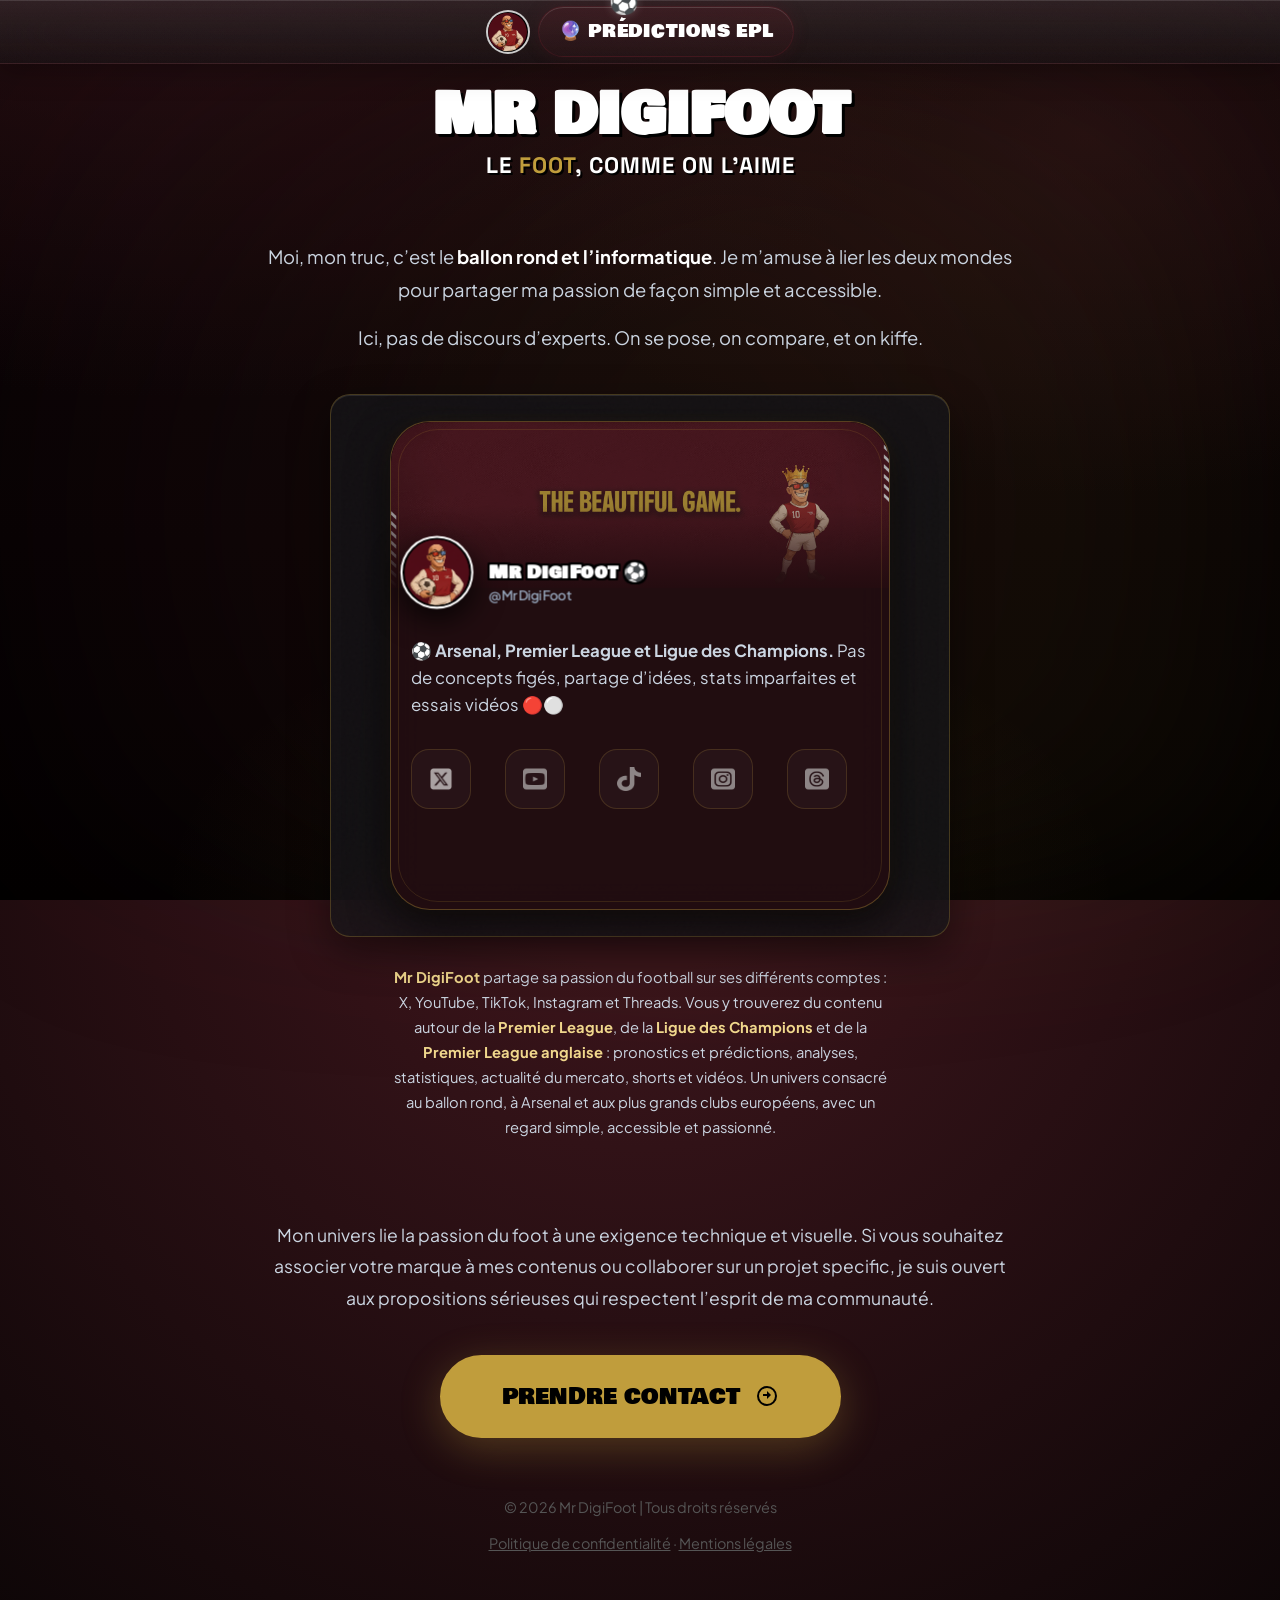
==== index.html @ 9191e052 "SEO : bloc réseau sous la carte (hors flex canvas)" ====
<!DOCTYPE html>
<html lang="fr">
<head>
    <meta charset="UTF-8">
    <meta name="viewport" content="width=device-width, initial-scale=1.0">
    <title>Mr DigiFoot | Le Foot comme on l'aime</title>
    
    <!-- SEO & METADATA -->
    <meta name="description" content="Mr DigiFoot - Arsenal, Premier League et Ligue des Champions. Pas de concepts figés, partage d’idées, stats imparfaites et essais vidéos.">
    <meta name="keywords" content="Mr DigiFoot, Arsenal, Premier League, Ligue des Champions, football, passion foot, créateur digital, analyses foot, vidéos foot">
    <meta name="author" content="Mr DigiFoot">
    
    <!-- OPEN GRAPH (Social Media Sharing) -->
    <meta property="og:title" content="Mr DigiFoot | Le Foot comme on l'aime">
    <meta property="og:description" content="Arsenal, Premier League et Ligue des Champions. Pas de concepts figés, partage d’idées, stats imparfaites et essais vidéos.">
    <meta property="og:image" content="logos/mrdigifoot.png">
    <meta property="og:url" content="https://mrdigifoot.com">
    <meta property="og:type" content="website">

    <link rel="icon" type="image/png" sizes="32x32" href="favicon-32x32.png">
    <link rel="icon" type="image/png" sizes="16x16" href="favicon-16x16.png">
    <link rel="apple-touch-icon" sizes="180x180" href="apple-touch-icon.png">
    <link rel="shortcut icon" href="favicon.ico">
    <link rel="manifest" href="site.webmanifest">
    
    <!-- Google Verification placeholder -->
    <meta name="google-site-verification" content="VOTRE_CODE_ICI" />
    
    <link href="https://fonts.googleapis.com/css2?family=Plus+Jakarta+Sans:wght@300;400;600;800&family=Space+Grotesk:wght@300;500;700&family=Bowlby+One+SC&family=Caveat:wght@700&display=swap" rel="stylesheet">
    <link rel="stylesheet" href="style.css">
</head>
<body>

    <div class="app-bg" aria-hidden="true"></div>

    <nav class="site-nav">
        <div class="site-nav-inner">
            <a class="site-nav-brand-link" href="./">
                <img src="logos/mrdigifoot.png" class="site-nav-logo" alt="Mr DigiFoot">
            </a>
            <div class="site-nav-links">
                <a href="predictions/" class="site-nav-link site-nav-link--cta is-current"><span class="btn-emoji">🔮</span> Prédictions EPL</a>
            </div>
        </div>
    </nav>

    <div id="cursor"></div>
    <div class="aurora-container">
        <div class="aurora"></div>
        <div class="aurora aurora-2"></div>
    </div>
    <div class="grain"></div>

    <section class="hero">
        <div class="hero-title-wrap">
            <div class="hero-titles">
                <h1>MR DIGIFOOT</h1>
                <div class="slogan">LE <span style="color:var(--primary)">FOOT</span>, COMME ON L'AIME</div>
            </div>
        </div>
        <div class="hero-bio">
            <p>Moi, mon truc, c’est le <b>ballon rond et l’informatique</b>. Je m’amuse à lier les deux mondes pour partager ma passion de façon simple et accessible.</p>
            <p style="margin-top:15px">Ici, pas de discours d’experts. On se pose, on compare, et on kiffe.</p>
        </div>
    </section>

    <main class="canvas single-layout page-panel">

        <!-- DIGIFOOT TILE -->
        <div class="tile-wrap">
            <div class="tile-header-overlay">
                <img src="logos/mrdigifoot.png" class="tile-avatar" alt="Avatar Foot">
                <div class="tile-titles-box">
                    <h2 class="tile-title">Mr DigiFoot ⚽</h2>
                    <div class="tile-handle">@MrDigiFoot</div>
                </div>
            </div>
            <article class="tile foot-card" data-tilt>
                <div class="tile-banner">
                    <img src="banniere/banniere digifoot.png" alt="Banner Foot">
                </div>
                <div class="tile-info">
                    <p class="tile-bio">
                        ⚽ <strong>Arsenal, Premier League et Ligue des Champions.</strong> Pas de concepts figés, partage d’idées, stats imparfaites et essais vidéos 🔴⚪
                    </p>
                    <div class="tile-links">
                        <a href="https://x.com/MrDigiFoot" target="_blank" class="icon-link" data-label="X"><img src="img/x.png" alt="X"></a>
                        <a href="https://www.youtube.com/@MrDigiFoot" target="_blank" class="icon-link" data-label="YouTube"><img src="img/youtube.png" alt="YouTube"></a>
                        <a href="https://www.tiktok.com/@MrDigiFoot" target="_blank" class="icon-link" data-label="TikTok"><img src="img/tiktok.png" alt="TikTok"></a>
                        <a href="https://www.instagram.com/mrdigifoot/" target="_blank" class="icon-link" data-label="Instagram"><img src="img/insta.png" alt="Instagram"></a>
                        <a href="https://www.threads.net/@mrdigifoot" target="_blank" class="icon-link" data-label="Threads"><img src="img/threads.png" alt="Threads"></a>
                    </div>
                </div>
            </article>
        </div>

    </main>

    <!-- SEO : réseaux & contenus -->
    <section class="seo-network" aria-label="Réseaux et contenus">
        <p>
            <strong>Mr DigiFoot</strong> partage sa passion du football sur ses différents comptes : X, YouTube,
            TikTok, Instagram et Threads. Vous y trouverez du contenu autour de la <strong>Premier League</strong>,
            de la <strong>Ligue des Champions</strong> et de la <strong>Premier League anglaise</strong> :
            pronostics et prédictions, analyses, statistiques, actualité du mercato, shorts et vidéos.
            Un univers consacré au ballon rond, à Arsenal et aux plus grands clubs européens, avec un regard
            simple, accessible et passionné.
        </p>
    </section>

    <footer class="foot-hub">
        <div class="hero-bio" style="margin: 0 auto 40px; font-size: 1.1rem; text-align: center;">
            <p>Mon univers lie la passion du foot à une exigence technique et visuelle. Si vous souhaitez associer votre marque à mes contenus ou collaborer sur un projet specific, je suis ouvert aux propositions sérieuses qui respectent l’esprit de ma communauté.</p>
        </div>
        <button class="big-button" id="copy-btn" onclick="copyMail()">
            <span id="btn-text">PRENDRE CONTACT</span>
            <svg id="btn-icon" style="width:24px;height:24px" viewBox="0 0 24 24"><path fill="currentColor" d="M12,2A10,10 0 0,0 2,12A10,10 0 0,0 12,22A10,10 0 0,0 22,12A10,10 0 0,0 12,2M12,4A8,8 0 0,1 20,12A8,8 0 0,1 12,20A8,8 0 0,1 4,12A8,8 0 0,1 12,4M12,10V7L16,11L12,15V12H8V10H12Z" /></svg>
        </button>
        <div class="legal">
            &copy; 2026 Mr DigiFoot | Tous droits réservés<br><br>
            <a href="privacy.html" style="color: inherit; text-decoration: underline;">Politique de confidentialité</a> ·
            <a href="mentions-legales.html" style="color: inherit; text-decoration: underline;">Mentions légales</a>
        </div>
    </footer>

    <script>
        const cursor = document.getElementById('cursor');
        document.addEventListener('mousemove', (e) => {
            cursor.style.left = e.clientX + 'px';
            cursor.style.top = e.clientY + 'px';
        });

        const tiles = document.querySelectorAll('.tile');
        tiles.forEach(tile => {
            tile.addEventListener('mousemove', (e) => {
                const rect = tile.getBoundingClientRect();
                const x = e.clientX - rect.left;
                const y = e.clientY - rect.top;
                const centerX = rect.width / 2;
                const centerY = rect.height / 2;
                const rotateX = (centerY - y) / 15; 
                const rotateY = (x - centerX) / 15;
                tile.style.transform = `perspective(1000px) rotateX(${rotateX}deg) rotateY(${rotateY}deg) scale3d(1.02, 1.02, 1.02)`;
                tile.style.setProperty('--x', `${(x / rect.width) * 100}%`);
                tile.style.setProperty('--y', `${(y / rect.height) * 100}%`);
            });
            tile.addEventListener('mouseleave', () => {
                tile.style.transition = "transform 0.5s ease";
                tile.style.transform = `perspective(1000px) rotateX(0deg) rotateY(0deg) scale3d(1, 1, 1)`;
                setTimeout(() => { tile.style.transition = "transform 0.1s ease-out"; }, 500);
            });
        });

        let isCopying = false;
        function copyMail() {
            if (isCopying) return;
            isCopying = true;

            const u = "prod";
            const d = "mrdigifoot.com";
            const email = u + "@" + d;
            
            navigator.clipboard.writeText(email);
            const btnText = document.getElementById('btn-text');
            const original = btnText.textContent;
            
            btnText.textContent = "MAIL COPIÉ !";
            document.getElementById('copy-btn').style.background = "#fff";
            
            setTimeout(() => {
                btnText.textContent = original;
                document.getElementById('copy-btn').style.background = "";
                isCopying = false;
            }, 2000);
        }
    </script>
</body>
</html>
---- style.css ----
:root {
    --primary: #c09d3c; /* Gold/Bronze */
    --primary-light: #f0d78c; /* Light gold */
    --bg-dark: #0d0607; /* Very dark burgundy/black */
    --bg-light: #3a151b; /* Deep burgundy/wine red */
    --card-bg: #240c10; /* Dark burgundy card background */
    --accent-foot: #c09d3c; /* Gold/Bronze */
    --card-border: rgba(192, 157, 60, 0.2); /* Semi-transparent gold border */
    --text-muted: #cbd5e1;
}

* {
    margin: 0;
    padding: 0;
    box-sizing: border-box;
    cursor: default;
}

body {
    font-family: 'Plus Jakarta Sans', sans-serif;
    background-color: var(--bg-dark);
    background: radial-gradient(circle at center, var(--bg-light) 15%, var(--bg-dark) 100%);
    color: #fff;
    overflow-x: hidden;
    min-height: 100vh;
    display: flex;
    flex-direction: column;
    align-items: center;
}

/* Fond enrichi — identique à la webapp (dégradés marron bordeaux & noir profond) */
.app-bg {
    position: fixed;
    inset: 0;
    z-index: -2;
    pointer-events: none;
    background:
        radial-gradient(1200px 700px at 15% -10%, rgba(58, 21, 27, 0.65), transparent 70%),
        radial-gradient(1000px 600px at 85% 15%, rgba(58, 21, 27, 0.45), transparent 60%),
        radial-gradient(800px 500px at 50% 100%, rgba(192, 157, 60, 0.08), transparent 60%),
        linear-gradient(180deg, #0d0607 0%, #060203 60%, #020101 100%);
}

/* --- ARTISTIC BACKGROUND --- */
.aurora-container {
    position: fixed;
    top: 0;
    left: 0;
    width: 100%;
    height: 100%;
    z-index: -1;
    overflow: hidden;
    filter: blur(100px);
    opacity: 0.4;
    pointer-events: none;
    will-change: transform;
}

.aurora {
    position: absolute;
    width: 80vw;
    height: 80vw;
    border-radius: 50%;
    background: var(--bg-light);
    filter: blur(120px);
    opacity: 0.4;
    pointer-events: none;
}

.aurora-2 {
    background: var(--primary);
    right: -10vw;
    bottom: -10vw;
    opacity: 0.15;
}

.grain {
    position: fixed;
    inset: 0;
    z-index: -1;
    background: url('https://grainy-gradients.vercel.app/noise.svg');
    opacity: 0.1;
    pointer-events: none;
}

#cursor {
    position: fixed;
    width: 32px;
    height: 32px;
    background: transparent;
    pointer-events: none;
    z-index: 9999;
    display: flex;
    align-items: center;
    justify-content: center;
    font-size: 24px;
    transform: translate(-50%, -50%);
    transition: transform 0.1s ease-out;
    user-select: none;
}

/* Animation par défaut : rotation chaotique légère */
#cursor::after {
    content: '⚽';
    display: inline-block;
    filter: drop-shadow(0 0 5px rgba(255,255,255,0.2));
    animation: chaoticBall 0.8s infinite linear;
    transition: all 0.3s cubic-bezier(0.175, 0.885, 0.32, 1.275);
}

/* Le "REBOND" quand on rentre sur une carte */
body:has(.tile:hover) #cursor::after {
    animation: ballInCard 0.6s cubic-bezier(0.175, 0.885, 0.32, 1.275);
    filter: drop-shadow(0 0 10px rgba(255, 255, 255, 0.5));
}

/* Le mode "TURBO" sur les liens/boutons */
body:has(a:hover) #cursor::after {
    animation: chaoticBall 0.2s infinite linear !important;
    filter: drop-shadow(0 0 15px var(--primary)) !important;
    transform: scale(1.6) !important;
}

@keyframes ballInCard {
    0% { transform: scale(1) translateY(0); }
    30% { transform: scale(1.5, 0.6) translateY(0); } /* S'écrase */
    50% { transform: scale(0.7, 1.3) translateY(-30px); } /* Rebondit haut */
    70% { transform: scale(1.2, 0.8) translateY(0); } /* Atterrit */
    100% { transform: scale(1) translateY(0); }
}

@keyframes chaoticBall {
    0% { transform: translate(0,0) rotate(0deg); }
    25% { transform: translate(2px, -2px) rotate(90deg); }
    50% { transform: translate(-2px, 2px) rotate(180deg); }
    75% { transform: translate(2px, 2px) rotate(270deg); }
    100% { transform: translate(0,0) rotate(360deg); }
}

@media (pointer: coarse) { #cursor { display: none; } }

/* --- TOPBAR (style webapp — sticky full-width) --- */
.site-nav {
    --wine-rgb: 88, 28, 36;
    position: fixed;
    top: 0;
    left: 0;
    right: 0;
    z-index: 1000;
    background:
        url("data:image/svg+xml,%3Csvg viewBox='0 0 200 200' xmlns='http://www.w3.org/2000/svg'%3E%3Cfilter id='noiseFilter'%3E%3CfeTurbulence type='fractalNoise' baseFrequency='0.85' numOctaves='3' stitchTiles='stitch'/%3E%3C/filter%3E%3Crect width='100%25' height='100%25' filter='url(%23noiseFilter)' opacity='0.015'/%3E%3C/svg%3E"),
        linear-gradient(180deg, rgba(255, 255, 255, 0.08), rgba(255, 255, 255, 0.01)),
        linear-gradient(180deg, rgba(var(--wine-rgb), 0.14), rgba(var(--wine-rgb), 0.06)),
        rgba(10, 10, 12, 0.6);
    backdrop-filter: blur(35px);
    -webkit-backdrop-filter: blur(35px);
    border-bottom: 1px solid rgba(var(--wine-rgb), 0.25);
    box-shadow: 0 4px 30px rgba(0, 0, 0, 0.35), inset 0 1px 0 rgba(255, 255, 255, 0.12);
    min-height: 64px;
    padding: 0 20px;
    display: flex;
    align-items: center;
}
.site-nav-inner {
    width: 100%;
    max-width: 1200px;
    margin: 0 auto;
    display: flex;
    align-items: center;
    justify-content: center;
}
.site-nav-brand-link {
    display: flex;
    align-items: center;
    text-decoration: none;
    flex-shrink: 0;
    user-select: none;
    margin-right: 8px;
    transition: transform 0.2s cubic-bezier(0.34, 1.56, 0.64, 1);
}
.site-nav-brand-link:active {
    animation: emojiPop 0.45s cubic-bezier(0.175, 0.885, 0.32, 1.275) forwards;
}
.site-nav-logo {
    width: 44px;
    height: 44px;
    border-radius: 50%;
    border: 2px solid rgba(255, 255, 255, 0.8);
    object-fit: cover;
    background: #000;
}
.site-nav-title {
    font-family: 'Bowlby One SC', Impact, sans-serif;
    font-size: 1.05rem;
    letter-spacing: 0.02em;
    line-height: 1;
    color: #fff;
}
.site-nav-links {
    display: flex;
    align-items: center;
    gap: 8px;
    flex-wrap: nowrap;
}
.site-nav-link {
    font-family: 'Bowlby One SC', Impact, sans-serif;
    font-size: 1.15rem;
    letter-spacing: 0.04em;
    text-transform: uppercase;
    color: var(--text-muted);
    text-decoration: none;
    padding: 10px 20px;
    border-radius: 999px;
    border: 1px solid transparent;
    transition: all 0.2s cubic-bezier(0.1, 0.9, 0.2, 1);
    white-space: nowrap;
    cursor: pointer;
}
.site-nav-link:hover {
    color: var(--text);
    background: rgba(255, 255, 255, 0.05);
    border-color: rgba(255, 255, 255, 0.08);
}
.site-nav-link.is-current {
    color: var(--text);
    background: linear-gradient(180deg, rgba(var(--wine-rgb), 0.22) 0%, rgba(var(--wine-rgb), 0.06) 100%);
    border: 1px solid rgba(var(--wine-rgb), 0.45);
    box-shadow: inset 0 1px 0 rgba(255, 255, 255, 0.15), 0 0 15px rgba(var(--wine-rgb), 0.2);
}
.site-nav-link--cta {
    color: #fff;
    background: linear-gradient(180deg, rgba(var(--wine-rgb), 0.22), rgba(var(--wine-rgb), 0.06));
    border: 1px solid rgba(var(--wine-rgb), 0.45);
}
.site-nav-link--cta:hover {
    color: #fff;
    background: linear-gradient(180deg, rgba(var(--wine-rgb), 0.30), rgba(var(--wine-rgb), 0.10));
    box-shadow: 0 0 16px rgba(var(--wine-rgb), 0.35);
}
.site-nav-link--cta.is-current {
    color: #fff;
    background: linear-gradient(180deg, rgba(var(--wine-rgb), 0.35), rgba(var(--wine-rgb), 0.12));
    box-shadow: inset 0 1px 0 rgba(255, 255, 255, 0.15), 0 0 15px rgba(var(--wine-rgb), 0.25);
}
.site-nav-link .btn-emoji {
    display: inline-block;
    vertical-align: middle;
    transform-origin: center center;
    transition: transform 0.2s cubic-bezier(0.34, 1.56, 0.64, 1);
}
.site-nav-link:hover .btn-emoji {
    transform: scale(1.15);
}
.site-nav-link:active .btn-emoji {
    animation: emojiPop 0.45s cubic-bezier(0.175, 0.885, 0.32, 1.275) forwards;
}
@keyframes emojiPop {
    0%   { transform: scale(1) rotate(0deg); }
    25%  { transform: scale(1.45) rotate(-12deg); }
    50%  { transform: scale(0.88) rotate(8deg); }
    75%  { transform: scale(1.18) rotate(-4deg); }
    100% { transform: scale(1) rotate(0deg); }
}

@media (max-width: 640px) {
    .site-nav { padding: 0 12px; min-height: 52px; }
    .site-nav-inner { gap: 10px; }
    .site-nav-title { display: none; }
    .site-nav-brand-link { gap: 8px; }
    .site-nav-logo { width: 34px; height: 34px; }
    .site-nav-link { padding: 8px 12px; font-size: 0.85rem; }
}

/* --- HERO SECTION --- */
.hero {
    width: 100%;
    max-width: 1000px;
    padding: 84px 20px 40px;
    display: flex;
    flex-direction: column;
    align-items: center;
    text-align: center;
}

.hero-title-wrap {
    display: flex;
    align-items: center;
    justify-content: center;
    gap: 30px;
    margin-bottom: 40px;
    width: 100%;
}

.logo-glow-wrap {
    position: relative;
    flex-shrink: 0;
}

.logo-glow-wrap::before {
    content: '';
    position: absolute;
    inset: -15px;
    background: var(--primary);
    filter: blur(30px);
    opacity: 0.3;
    border-radius: 50%;
}

.top-logo {
    width: 85px;
    height: 85px;
    position: relative;
    z-index: 1;
    border-radius: 50%;
    border: 2px solid #fff;
    object-fit: contain;
    background: #000;
    box-shadow: 0 10px 40px rgba(0,0,0,0.5);
}

.hero-titles {
    display: flex;
    flex-direction: column;
    align-items: center;
    text-align: center;
}

h1 {
    font-family: 'Bowlby One SC', cursive;
    font-size: clamp(2rem, 6vw, 3.5rem);
    color: #fff;
    line-height: 1.1;
    text-shadow: 3px 3px 0 #000;
    text-transform: uppercase;
    margin: 0;
}

.slogan {
    font-family: 'Space Grotesk', sans-serif;
    font-size: clamp(1rem, 3vw, 1.4rem);
    color: #fff;
    font-weight: 700;
    text-transform: uppercase;
    letter-spacing: 1px;
    margin-top: 5px;
    text-shadow: 2px 2px 0 #000;
}

.hero-bio {
    max-width: 750px;
    font-size: clamp(1rem, 2.5vw, 1.15rem);
    color: var(--text-muted);
    line-height: 1.8;
    margin-top: 20px;
}
.hero-bio b { color: #fff; }

/* --- PROJECTS CANVAS --- */
.canvas {
    width: 100%;
    max-width: 1100px;
    margin: 0 auto;
    padding: 60px 20px;
    display: grid;
    grid-template-columns: repeat(auto-fit, minmax(280px, 1fr));
    gap: 60px;
}

.canvas.single-layout {
    display: flex;
    justify-content: center;
    align-items: center;
}

/* Cadre page-panel (comme la webapp) : fond + liseret doré autour du contenu */
.canvas.page-panel {
    padding: 26px;
    background:
        url("data:image/svg+xml,%3Csvg viewBox='0 0 200 200' xmlns='http://www.w3.org/2000/svg'%3E%3Cfilter id='noiseFilter'%3E%3CfeTurbulence type='fractalNoise' baseFrequency='0.85' numOctaves='3' stitchTiles='stitch'/%3E%3C/filter%3E%3Crect width='100%25' height='100%25' filter='url(%23noiseFilter)' opacity='0.015'/%3E%3C/svg%3E"),
        rgba(20, 20, 24, 0.72);
    backdrop-filter: blur(35px);
    -webkit-backdrop-filter: blur(35px);
    border: 1px solid rgba(192, 157, 60, 0.28);
    border-radius: 20px;
    box-shadow:
        0 15px 40px rgba(0, 0, 0, 0.45),
        inset 0 1px 0 rgba(255, 255, 255, 0.1);
    max-width: 620px;
}

.tile-wrap {
    perspective: 1500px;
    width: 100%;
    max-width: 500px;
    margin: 0 auto;
    position: relative;
}

.tile {
    background: rgba(36, 12, 16, 0.85); /* Bordeaux sombre */
    border: 1px solid rgba(192, 157, 60, 0.35);
    border-radius: 40px;
    position: relative;
    transform-style: preserve-3d;
    transition: transform 0.1s ease-out, box-shadow 0.3s ease, border-color 0.25s ease;
    backdrop-filter: blur(15px);
    width: 100%;
    overflow: visible; /* Indispensable pour laisser déborder l'annotation */
    box-shadow:
        0 14px 40px rgba(0, 0, 0, 0.65),
        0 0 20px rgba(192, 157, 60, 0.08),
        inset 0 1px 0 rgba(240, 215, 140, 0.2);
}

.tile::before {
    content: '';
    position: absolute;
    inset: 0;
    background: radial-gradient(circle at var(--x) var(--y), rgba(255,255,255,0.12) 0%, transparent 40%);
    pointer-events: none;
    z-index: 5;
    border-radius: 40px;
}

/* Liseret interne doré */
.tile::after {
    content: '';
    position: absolute;
    inset: 7px;
    border: 1px solid rgba(192, 157, 60, 0.16);
    border-radius: inherit;
    pointer-events: none;
    z-index: 3;
}

.tile:hover {
    border-color: rgba(240, 215, 140, 0.85);
    box-shadow:
        0 22px 50px rgba(0, 0, 0, 0.75),
        0 0 40px rgba(192, 157, 60, 0.35),
        inset 0 1px 0 rgba(240, 215, 140, 0.45);
}

.tile-banner {
    width: 100%;
    aspect-ratio: 3 / 1;
    overflow: hidden;
    position: relative;
    background: #000;
    border-radius: 40px 40px 0 0; /* On arrondit le haut de la bannière ici */
}

.tile-banner img {
    width: 100%;
    height: 100%;
    object-fit: contain;
    transition: all 0.6s cubic-bezier(0.2, 0.8, 0.2, 1);
    filter: brightness(0.8);
}

.tile-banner::after {
    content: '';
    position: absolute;
    inset: 0;
    background: linear-gradient(to top, rgba(36,12,16,1), transparent 50%);
    pointer-events: none;
}

.tile:hover .tile-banner img { 
    transform: scale(1.05); 
    filter: brightness(1.05) contrast(1.05);
}

.tile-header-overlay {
    position: absolute;
    top: 120px;
    left: 20px;
    z-index: 10;
    display: flex;
    align-items: flex-end;
    gap: 15px;
    width: calc(100% - 40px);
    transform: translateZ(60px);
}

.tile-avatar {
    width: 70px;
    height: 70px;
    border-radius: 50%;
    border: 2px solid #fff;
    background: #000;
    box-shadow: 0 10px 30px rgba(0,0,0,0.8);
    flex-shrink: 0;
}

.tile-titles-box {
    margin-bottom: 5px;
}

.tile-title {
    font-family: 'Bowlby One SC', cursive;
    font-size: clamp(0.95rem, 2.4vw, 1.1rem);
    color: #fff;
    text-shadow: 
        2px 0 0 #000, 
       -2px 0 0 #000, 
        0 2px 0 #000, 
        0 -2px 0 #000,
        2px 2px #000,
       -2px -2px #000,
        2px -2px #000,
       -2px 2px #000;
    margin: 0;
    display: flex;
    align-items: center;
    gap: 8px;
}

.foot-card .tile-title { color: var(--primary); }

.tile-handle {
    font-size: 0.8rem;
    color: #94a3b8;
    font-weight: 600;
}

.tile-info {
    padding: 50px 20px 100px; /* Encore plus de place pour être sûr */
}

.tile-bio {
    font-size: 1.05rem;
    color: var(--text-muted);
    margin-bottom: 30px;
    min-height: 80px;
    line-height: 1.6;
}

.tile-links {
    display: grid;
    grid-template-columns: repeat(auto-fit, minmax(50px, 1fr));
    gap: 12px;
}

.icon-link {
    aspect-ratio: 1;
    background: rgba(255,255,255,0.03);
    border: 1px solid var(--card-border);
    border-radius: 18px;
    display: flex;
    align-items: center;
    justify-content: center;
    transition: all 0.3s;
    max-width: 60px;
}

.icon-link img { width: 24px; height: 24px; filter: grayscale(1) brightness(2); opacity: 0.6; transition: 0.3s; }

.icon-link:hover { transform: translateY(-5px); box-shadow: 0 10px 20px rgba(0,0,0,0.4); }
.foot-card .icon-link:hover { background: var(--bg-light); border-color: var(--primary); }
.icon-link:hover img { filter: grayscale(0) brightness(5); opacity: 1; }

.icon-link { position: relative; }
.icon-link::before {
    content: attr(data-label);
    position: absolute;
    bottom: 120%;
    left: 50%;
    transform: translateX(-50%) translateY(10px);
    background: rgba(0,0,0,0.9);
    color: #fff;
    padding: 5px 12px;
    border-radius: 8px;
    font-size: 0.75rem;
    font-weight: 700;
    white-space: nowrap;
    opacity: 0;
    pointer-events: none;
    transition: all 0.3s cubic-bezier(0.4, 0, 0.2, 1);
    border: 1px solid rgba(255,255,255,0.1);
    backdrop-filter: blur(5px);
}

.icon-link:hover::before {
    opacity: 1;
    transform: translateX(-50%) translateY(0);
}



.foot-hub {
    width: 100%;
    max-width: 800px;
    padding: 80px 20px;
    text-align: center;
    display: flex;
    flex-direction: column;
    align-items: center;
    margin: 0 auto;
}

.big-button {
    padding: 22px 60px;
    background: var(--primary);
    color: #000;
    font-family: 'Bowlby One SC', cursive;
    font-size: 1.4rem;
    text-decoration: none;
    border-radius: 100px;
    display: inline-flex;
    align-items: center;
    justify-content: center;
    gap: 15px;
    transition: all 0.3s ease;
    box-shadow: 0 10px 40px rgba(192, 157, 60, 0.3);
    border: 2px solid var(--primary);
    cursor: pointer;
}

.big-button:hover {
    background: #fff;
    border-color: #fff;
    transform: translateY(-5px) scale(1.03);
    box-shadow: 0 20px 60px rgba(192, 157, 60, 0.5);
}

.big-button svg { transition: 0.3s; }
.big-button:hover svg { transform: translateX(5px); }

.legal { 
    margin-top: 60px; 
    font-size: 0.9rem; 
    color: #555; 
}
.legal a:hover { color: #fff; }

/* --- RESPONSIVE --- */
@media (max-width: 1000px) {
    .canvas { gap: 40px; }
}

@media (max-width: 480px) {
    .hero { padding-top: 60px; }
    .hero-title-wrap { flex-direction: column; text-align: center; gap: 20px; }
    .hero-titles { align-items: center; text-align: center; }
    .canvas { grid-template-columns: 1fr; padding-top: 20px; gap: 30px; }
    .canvas.page-panel { padding: 14px; max-width: 100%; }

    .tile-wrap { max-width: 100%; }
    .tile { border-radius: 24px; }
    .tile::before, .tile::after { border-radius: 24px; }
    .tile-banner { border-radius: 24px 24px 0 0; }

    .tile-avatar {
        width: 56px;
        height: 56px;
        border-radius: 50%;
    }
    .tile-header-overlay {
        top: 90px;
        left: 14px;
        gap: 10px;
        width: calc(100% - 28px);
    }
    .tile-title {
        font-size: 0.85rem;
    }
    .tile-info {
        padding: 60px 16px 30px;
    }
    .tile-bio {
        font-size: 0.98rem;
        margin-bottom: 20px;
        min-height: 0;
    }
    .tile-links {
        gap: 10px;
        grid-template-columns: repeat(5, 1fr);
    }
    .icon-link {
        max-width: none;
        aspect-ratio: 1;
    }
    .icon-link img { width: 20px; height: 20px; }
    .icon-link::before { display: none; }
}

@media (max-width: 768px) {
    .hero { padding-top: 60px; }
    .hero-title-wrap { flex-direction: column; text-align: center; gap: 20px; }
    .hero-titles { align-items: center; text-align: center; }
    .canvas { grid-template-columns: 1fr; padding-top: 20px; }
}

/* --- SEO : bloc r�seaux & contenus --- */
.seo-network {
    width: 100%;
    max-width: 500px;
    margin: 28px auto 0;
    text-align: center;
    color: var(--text-muted);
    font-size: 0.92rem;
    line-height: 1.7;
}
.seo-network strong {
    color: var(--primary-light);
}
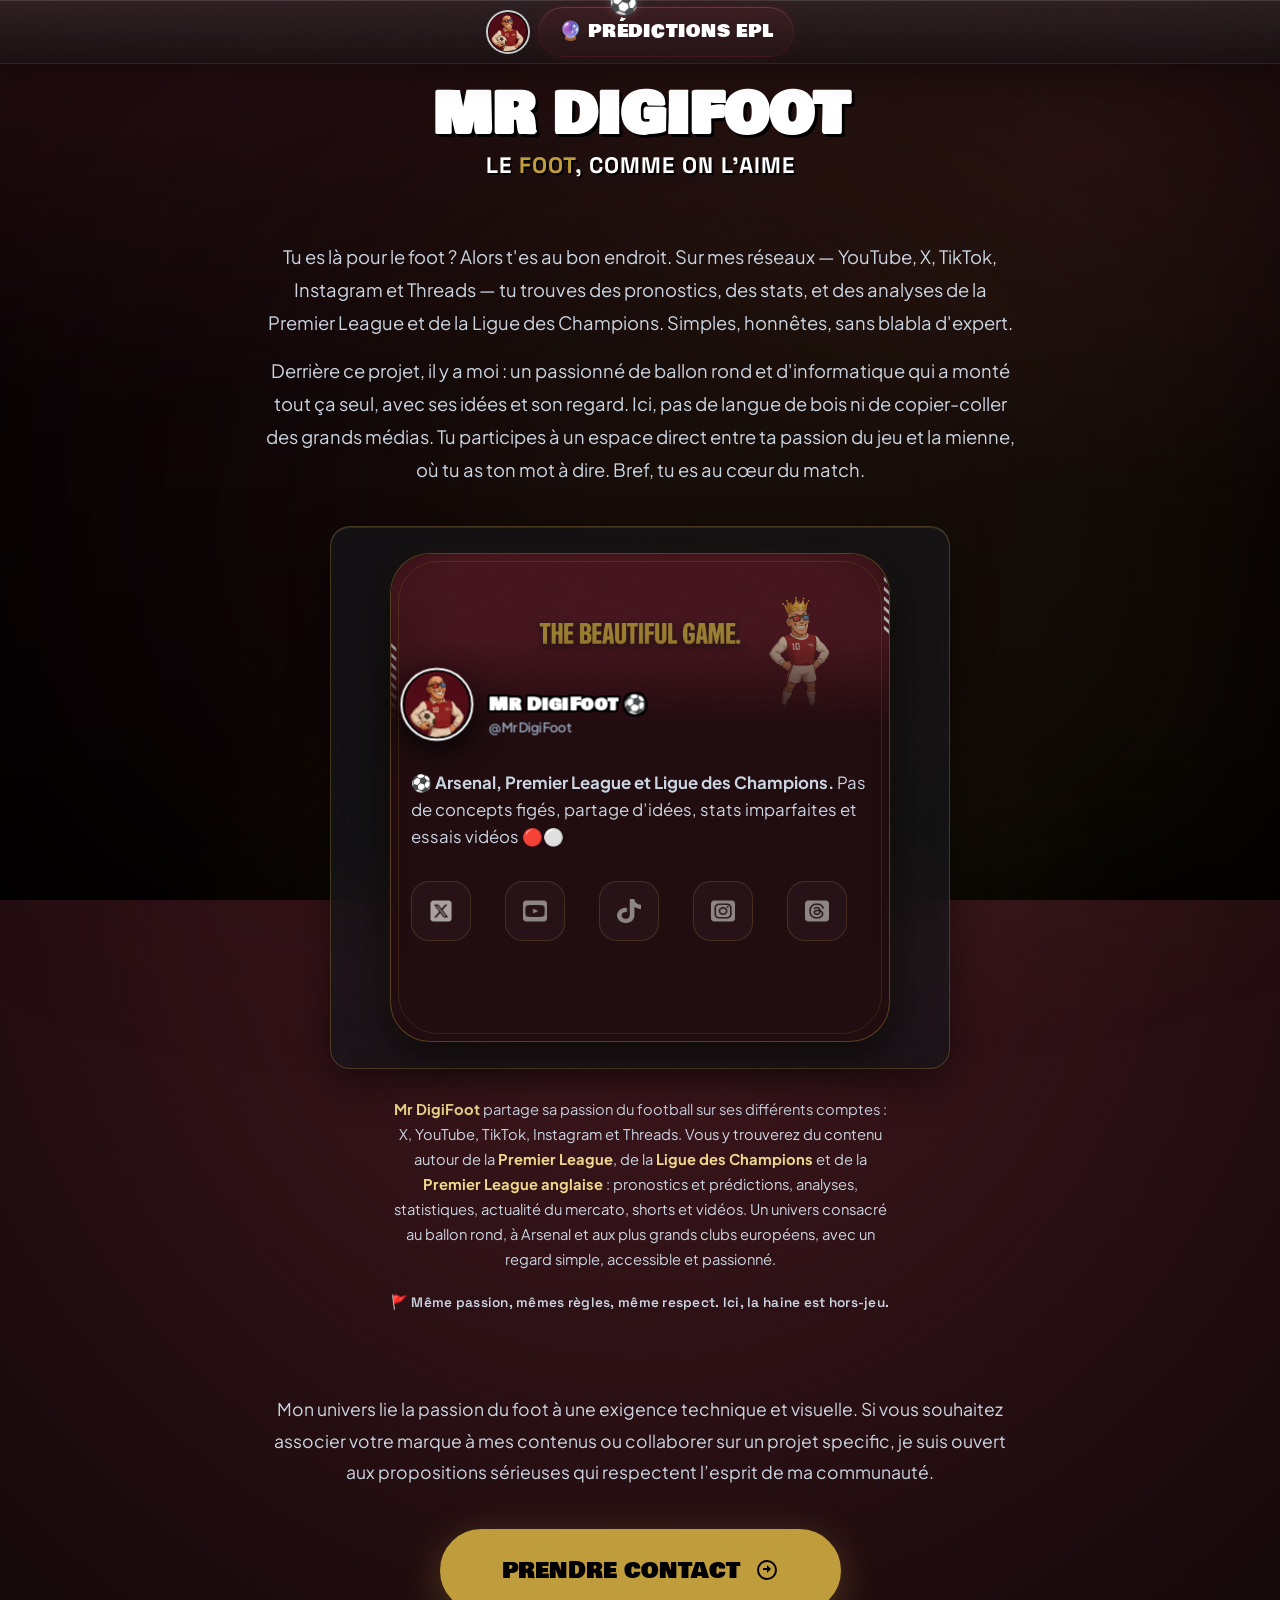
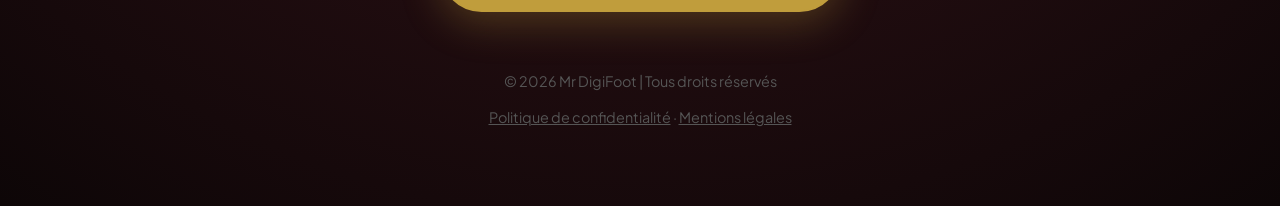
==== commit e0cd1aab: "Vitrine : hero valeur+toi, ligne anti-haine" ====
--- a/index.html
+++ b/index.html
@@ -59,8 +59,8 @@
             </div>
         </div>
         <div class="hero-bio">
-            <p>Moi, mon truc, c’est le <b>ballon rond et l’informatique</b>. Je m’amuse à lier les deux mondes pour partager ma passion de façon simple et accessible.</p>
-            <p style="margin-top:15px">Ici, pas de discours d’experts. On se pose, on compare, et on kiffe.</p>
+            <p>Tu es là pour le foot ? Alors t'es au bon endroit. Sur mes réseaux — YouTube, X, TikTok, Instagram et Threads — tu trouves des pronostics, des stats, et des analyses de la Premier League et de la Ligue des Champions. Simples, honnêtes, sans blabla d'expert.</p>
+            <p style="margin-top:15px">Derrière ce projet, il y a moi : un passionné de ballon rond et d'informatique qui a monté tout ça seul, avec ses idées et son regard. Ici, pas de langue de bois ni de copier-coller des grands médias. Tu participes à un espace direct entre ta passion du jeu et la mienne, où tu as ton mot à dire. Bref, tu es au cœur du match.</p>
         </div>
     </section>
 
@@ -107,6 +107,10 @@
             simple, accessible et passionné.
         </p>
     </section>
+
+    <div class="anti-hate">
+        🚩 Même passion, mêmes règles, même respect. Ici, la haine est hors-jeu.
+    </div>
 
     <footer class="foot-hub">
         <div class="hero-bio" style="margin: 0 auto 40px; font-size: 1.1rem; text-align: center;">
--- a/style.css
+++ b/style.css
@@ -705,3 +705,17 @@
 .seo-network strong {
     color: var(--primary-light);
 }
+
+/* --- Anti-haine --- */
+.anti-hate {
+    width: 100%;
+    max-width: 500px;
+    margin: 20px auto 0;
+    text-align: center;
+    font-family: 'Space Grotesk', sans-serif;
+    font-size: 0.85rem;
+    font-weight: 600;
+    letter-spacing: 0.02em;
+    color: var(--text-muted);
+    line-height: 1.6;
+}
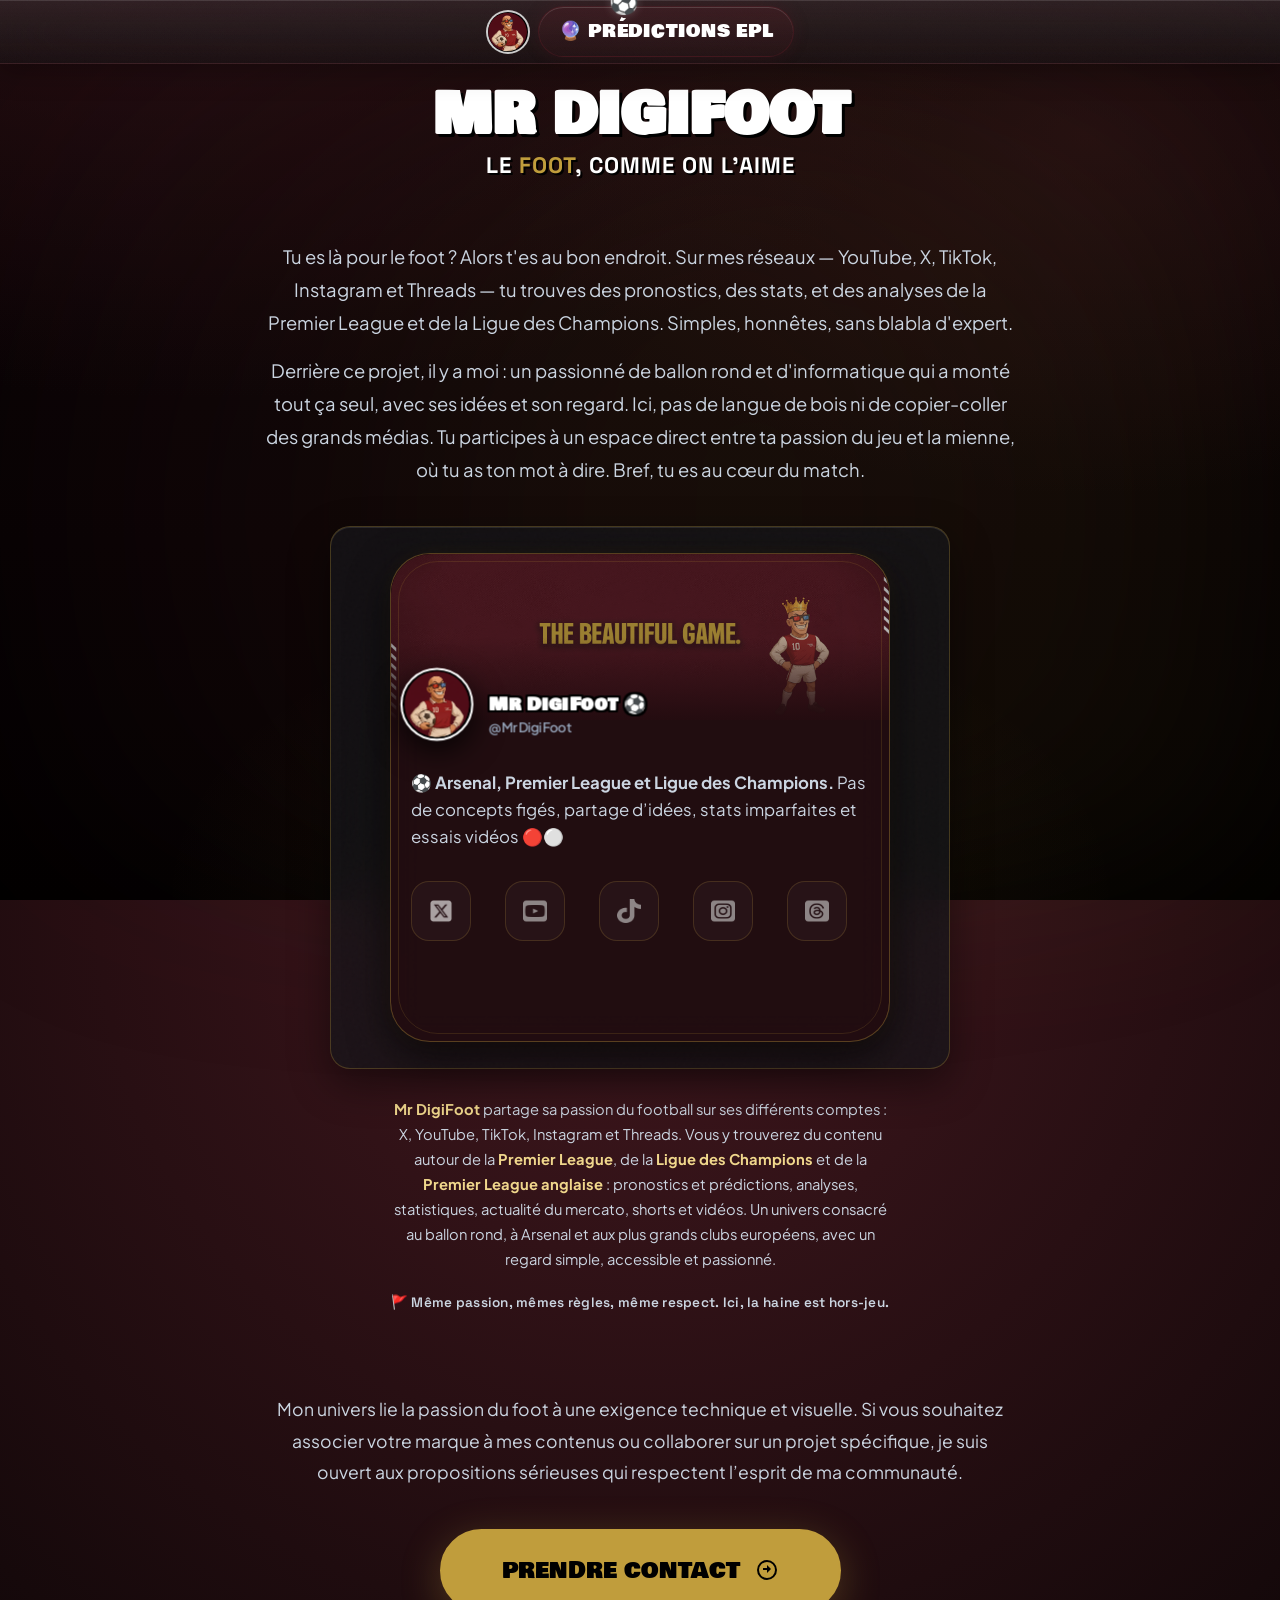
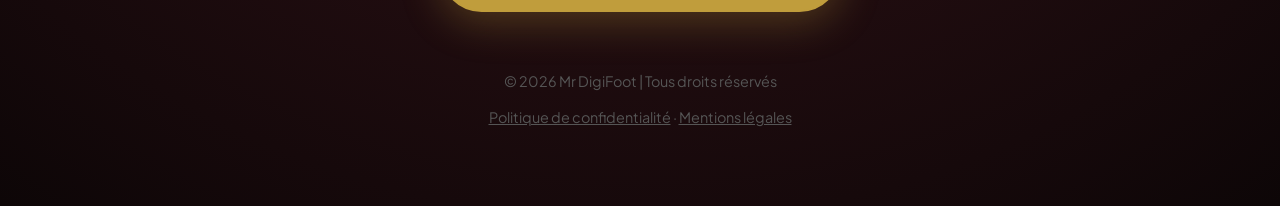
==== commit 38d57750: "Correction faute spécifique" ====
--- a/index.html
+++ b/index.html
@@ -114,7 +114,7 @@
 
     <footer class="foot-hub">
         <div class="hero-bio" style="margin: 0 auto 40px; font-size: 1.1rem; text-align: center;">
-            <p>Mon univers lie la passion du foot à une exigence technique et visuelle. Si vous souhaitez associer votre marque à mes contenus ou collaborer sur un projet specific, je suis ouvert aux propositions sérieuses qui respectent l’esprit de ma communauté.</p>
+            <p>Mon univers lie la passion du foot à une exigence technique et visuelle. Si vous souhaitez associer votre marque à mes contenus ou collaborer sur un projet spécifique, je suis ouvert aux propositions sérieuses qui respectent l’esprit de ma communauté.</p>
         </div>
         <button class="big-button" id="copy-btn" onclick="copyMail()">
             <span id="btn-text">PRENDRE CONTACT</span>
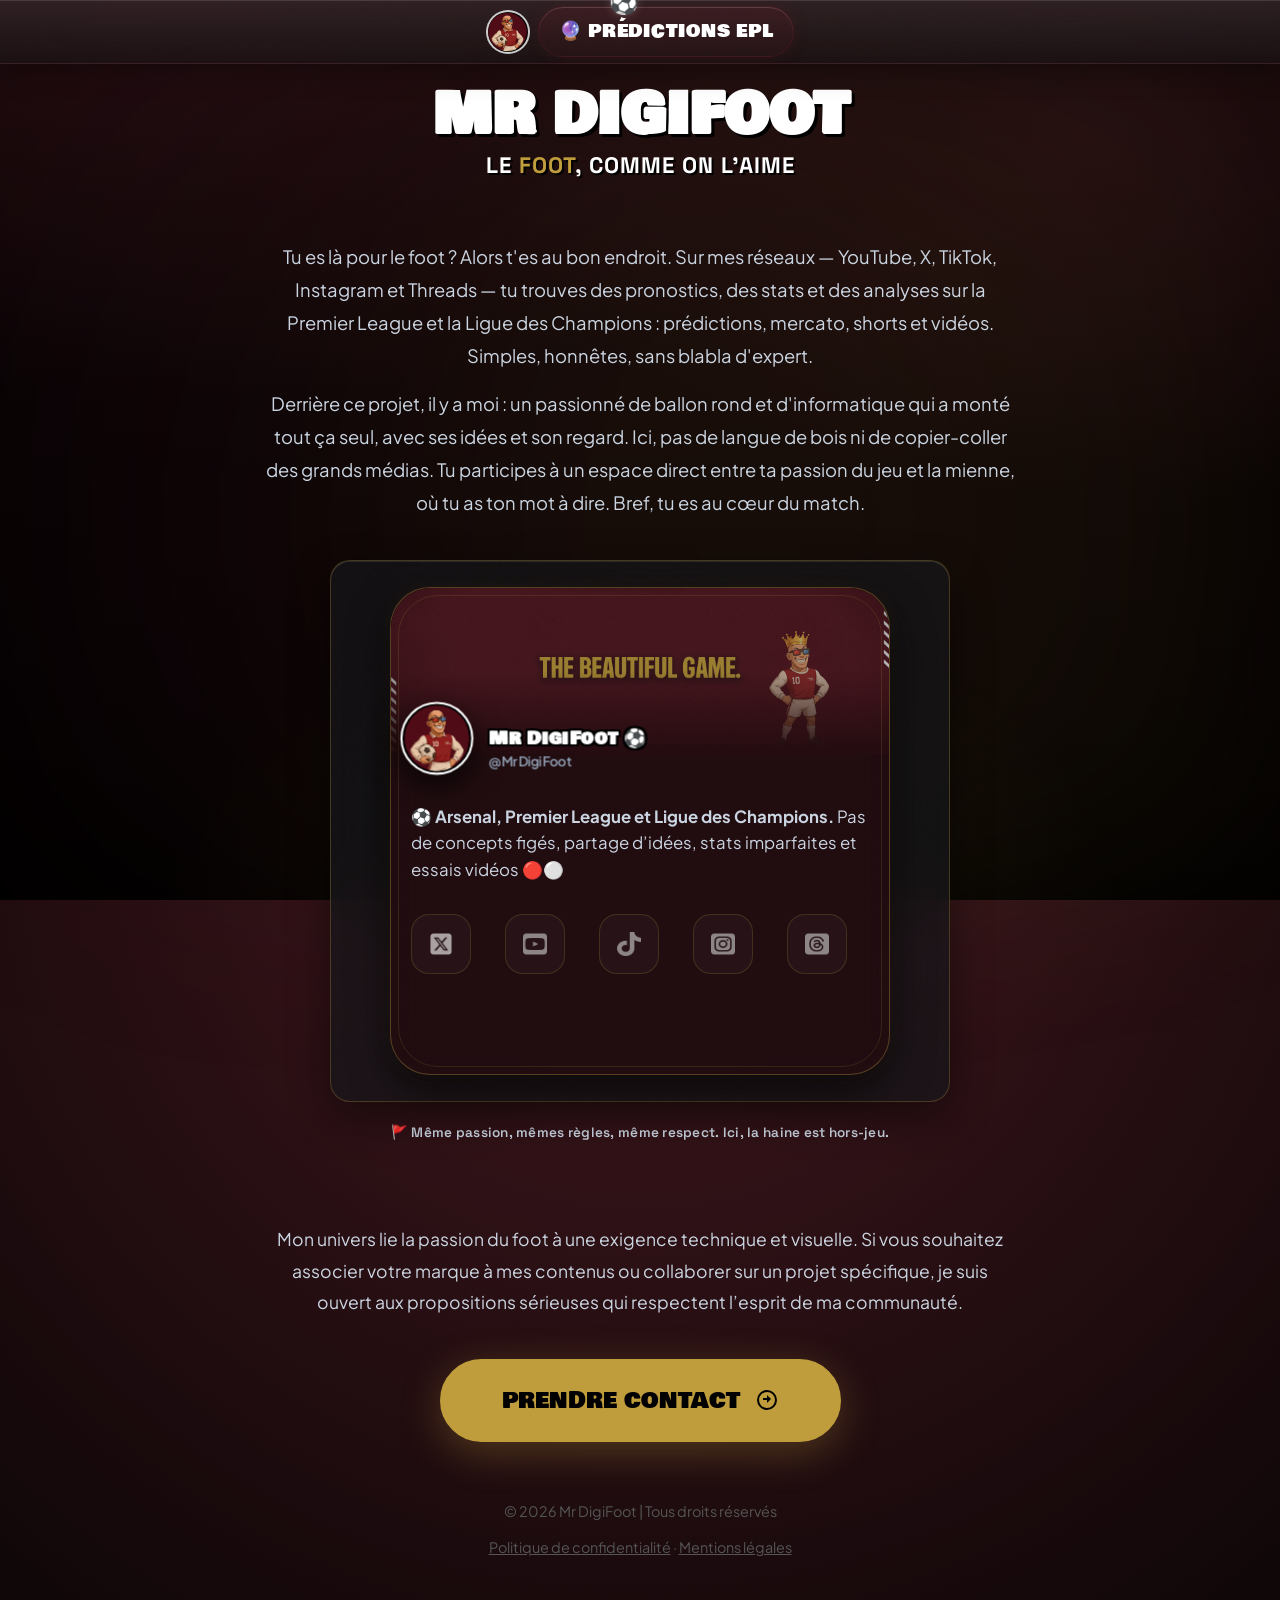
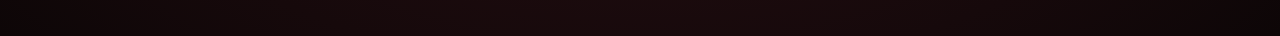
==== commit 11d30c47: "Vitrine : intro condensée + bloc qui je suis, suppression bloc SEO redondant" ====
--- a/index.html
+++ b/index.html
@@ -59,7 +59,7 @@
             </div>
         </div>
         <div class="hero-bio">
-            <p>Tu es là pour le foot ? Alors t'es au bon endroit. Sur mes réseaux — YouTube, X, TikTok, Instagram et Threads — tu trouves des pronostics, des stats, et des analyses de la Premier League et de la Ligue des Champions. Simples, honnêtes, sans blabla d'expert.</p>
+            <p>Tu es là pour le foot ? Alors t'es au bon endroit. Sur mes réseaux — YouTube, X, TikTok, Instagram et Threads — tu trouves des pronostics, des stats et des analyses sur la Premier League et la Ligue des Champions : prédictions, mercato, shorts et vidéos. Simples, honnêtes, sans blabla d'expert.</p>
             <p style="margin-top:15px">Derrière ce projet, il y a moi : un passionné de ballon rond et d'informatique qui a monté tout ça seul, avec ses idées et son regard. Ici, pas de langue de bois ni de copier-coller des grands médias. Tu participes à un espace direct entre ta passion du jeu et la mienne, où tu as ton mot à dire. Bref, tu es au cœur du match.</p>
         </div>
     </section>
@@ -95,18 +95,6 @@
         </div>
 
     </main>
-
-    <!-- SEO : réseaux & contenus -->
-    <section class="seo-network" aria-label="Réseaux et contenus">
-        <p>
-            <strong>Mr DigiFoot</strong> partage sa passion du football sur ses différents comptes : X, YouTube,
-            TikTok, Instagram et Threads. Vous y trouverez du contenu autour de la <strong>Premier League</strong>,
-            de la <strong>Ligue des Champions</strong> et de la <strong>Premier League anglaise</strong> :
-            pronostics et prédictions, analyses, statistiques, actualité du mercato, shorts et vidéos.
-            Un univers consacré au ballon rond, à Arsenal et aux plus grands clubs européens, avec un regard
-            simple, accessible et passionné.
-        </p>
-    </section>
 
     <div class="anti-hate">
         🚩 Même passion, mêmes règles, même respect. Ici, la haine est hors-jeu.
--- a/style.css
+++ b/style.css
@@ -692,19 +692,7 @@
     .canvas { grid-template-columns: 1fr; padding-top: 20px; }
 }
 
-/* --- SEO : bloc r�seaux & contenus --- */
-.seo-network {
-    width: 100%;
-    max-width: 500px;
-    margin: 28px auto 0;
-    text-align: center;
-    color: var(--text-muted);
-    font-size: 0.92rem;
-    line-height: 1.7;
-}
-.seo-network strong {
-    color: var(--primary-light);
-}
+
 
 /* --- Anti-haine --- */
 .anti-hate {
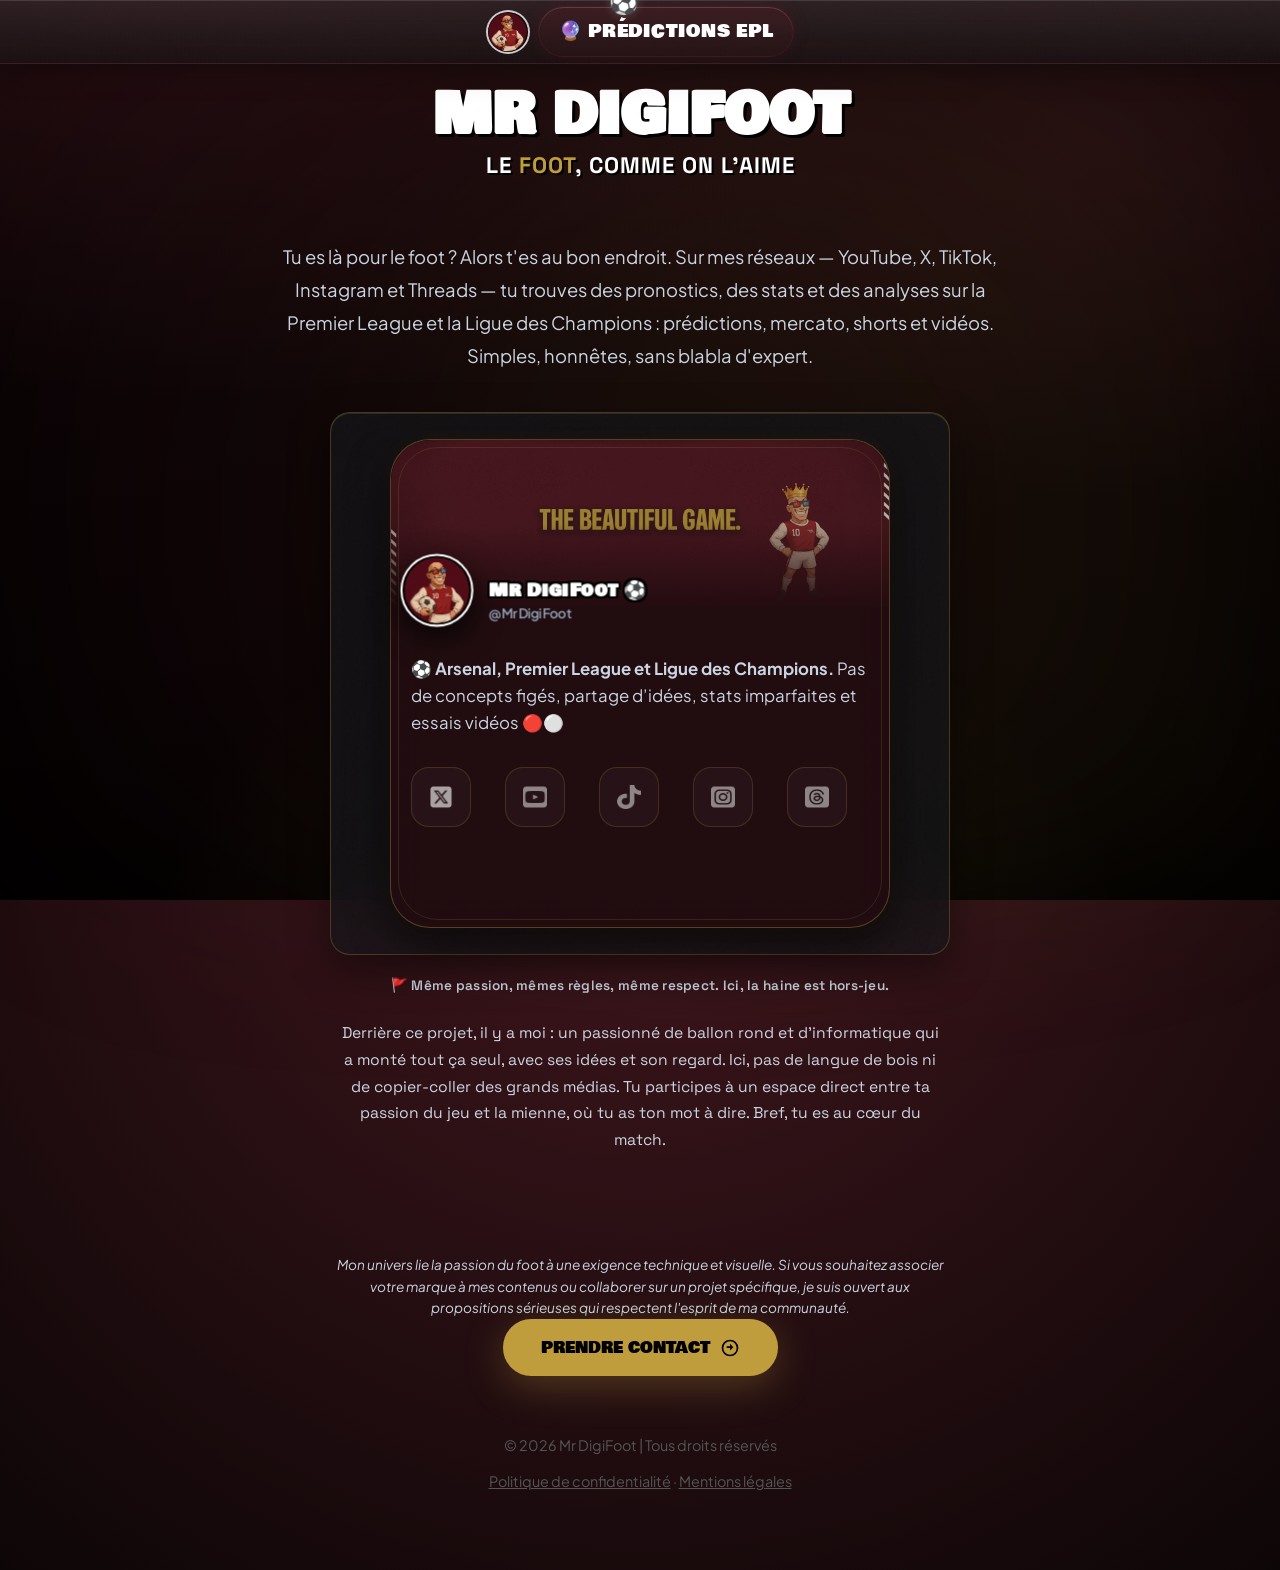
==== commit a1f31ac5: "Vitrine : bloc qui je suis sous anti-haine, footer italique + bouton réduit" ====
--- a/index.html
+++ b/index.html
@@ -60,7 +60,6 @@
         </div>
         <div class="hero-bio">
             <p>Tu es là pour le foot ? Alors t'es au bon endroit. Sur mes réseaux — YouTube, X, TikTok, Instagram et Threads — tu trouves des pronostics, des stats et des analyses sur la Premier League et la Ligue des Champions : prédictions, mercato, shorts et vidéos. Simples, honnêtes, sans blabla d'expert.</p>
-            <p style="margin-top:15px">Derrière ce projet, il y a moi : un passionné de ballon rond et d'informatique qui a monté tout ça seul, avec ses idées et son regard. Ici, pas de langue de bois ni de copier-coller des grands médias. Tu participes à un espace direct entre ta passion du jeu et la mienne, où tu as ton mot à dire. Bref, tu es au cœur du match.</p>
         </div>
     </section>
 
@@ -96,17 +95,21 @@
 
     </main>
 
-    <div class="anti-hate">
+<div class="anti-hate">
         🚩 Même passion, mêmes règles, même respect. Ici, la haine est hors-jeu.
     </div>
 
+    <div class="who-am-i">
+        <p>Derrière ce projet, il y a moi : un passionné de ballon rond et d'informatique qui a monté tout ça seul, avec ses idées et son regard. Ici, pas de langue de bois ni de copier-coller des grands médias. Tu participes à un espace direct entre ta passion du jeu et la mienne, où tu as ton mot à dire. Bref, tu es au cœur du match.</p>
+    </div>
+
     <footer class="foot-hub">
-        <div class="hero-bio" style="margin: 0 auto 40px; font-size: 1.1rem; text-align: center;">
-            <p>Mon univers lie la passion du foot à une exigence technique et visuelle. Si vous souhaitez associer votre marque à mes contenus ou collaborer sur un projet spécifique, je suis ouvert aux propositions sérieuses qui respectent l’esprit de ma communauté.</p>
+        <div class="hero-bio collab-note">
+            <p>Mon univers lie la passion du foot à une exigence technique et visuelle. Si vous souhaitez associer votre marque à mes contenus ou collaborer sur un projet spécifique, je suis ouvert aux propositions sérieuses qui respectent l'esprit de ma communauté.</p>
         </div>
         <button class="big-button" id="copy-btn" onclick="copyMail()">
             <span id="btn-text">PRENDRE CONTACT</span>
-            <svg id="btn-icon" style="width:24px;height:24px" viewBox="0 0 24 24"><path fill="currentColor" d="M12,2A10,10 0 0,0 2,12A10,10 0 0,0 12,22A10,10 0 0,0 22,12A10,10 0 0,0 12,2M12,4A8,8 0 0,1 20,12A8,8 0 0,1 12,20A8,8 0 0,1 4,12A8,8 0 0,1 12,4M12,10V7L16,11L12,15V12H8V10H12Z" /></svg>
+            <svg id="btn-icon" style="width:20px;height:20px" viewBox="0 0 24 24"><path fill="currentColor" d="M12,2A10,10 0 0,0 2,12A10,10 0 0,0 12,22A10,10 0 0,0 22,12A10,10 0 0,0 12,2M12,4A8,8 0 0,1 20,12A8,8 0 0,1 12,20A8,8 0 0,1 4,12A8,8 0 0,1 12,4M12,10V7L16,11L12,15V12H8V10H12Z" /></svg>
         </button>
         <div class="legal">
             &copy; 2026 Mr DigiFoot | Tous droits réservés<br><br>
--- a/style.css
+++ b/style.css
@@ -707,3 +707,35 @@
     color: var(--text-muted);
     line-height: 1.6;
 }
+
+/* --- Qui je suis (sous l'anti-haine) --- */
+.who-am-i {
+    width: 100%;
+    max-width: 640px;
+    margin: 24px auto 0;
+    padding: 0 20px;
+    box-sizing: border-box;
+    text-align: center;
+    font-family: 'Space Grotesk', sans-serif;
+    font-size: 0.98rem;
+    color: var(--text-muted);
+    line-height: 1.7;
+}
+.who-am-i p { margin: 0; }
+
+/* --- Note collaboration (footer) --- */
+.collab-note p {
+    font-style: italic;
+    font-size: 0.85rem;
+    line-height: 1.6;
+    color: var(--text-muted);
+    max-width: 620px;
+    margin: 0 auto;
+}
+
+/* --- Bouton contact réduit --- */
+.foot-hub .big-button {
+    padding: 14px 36px;
+    font-size: 1rem;
+    gap: 10px;
+}
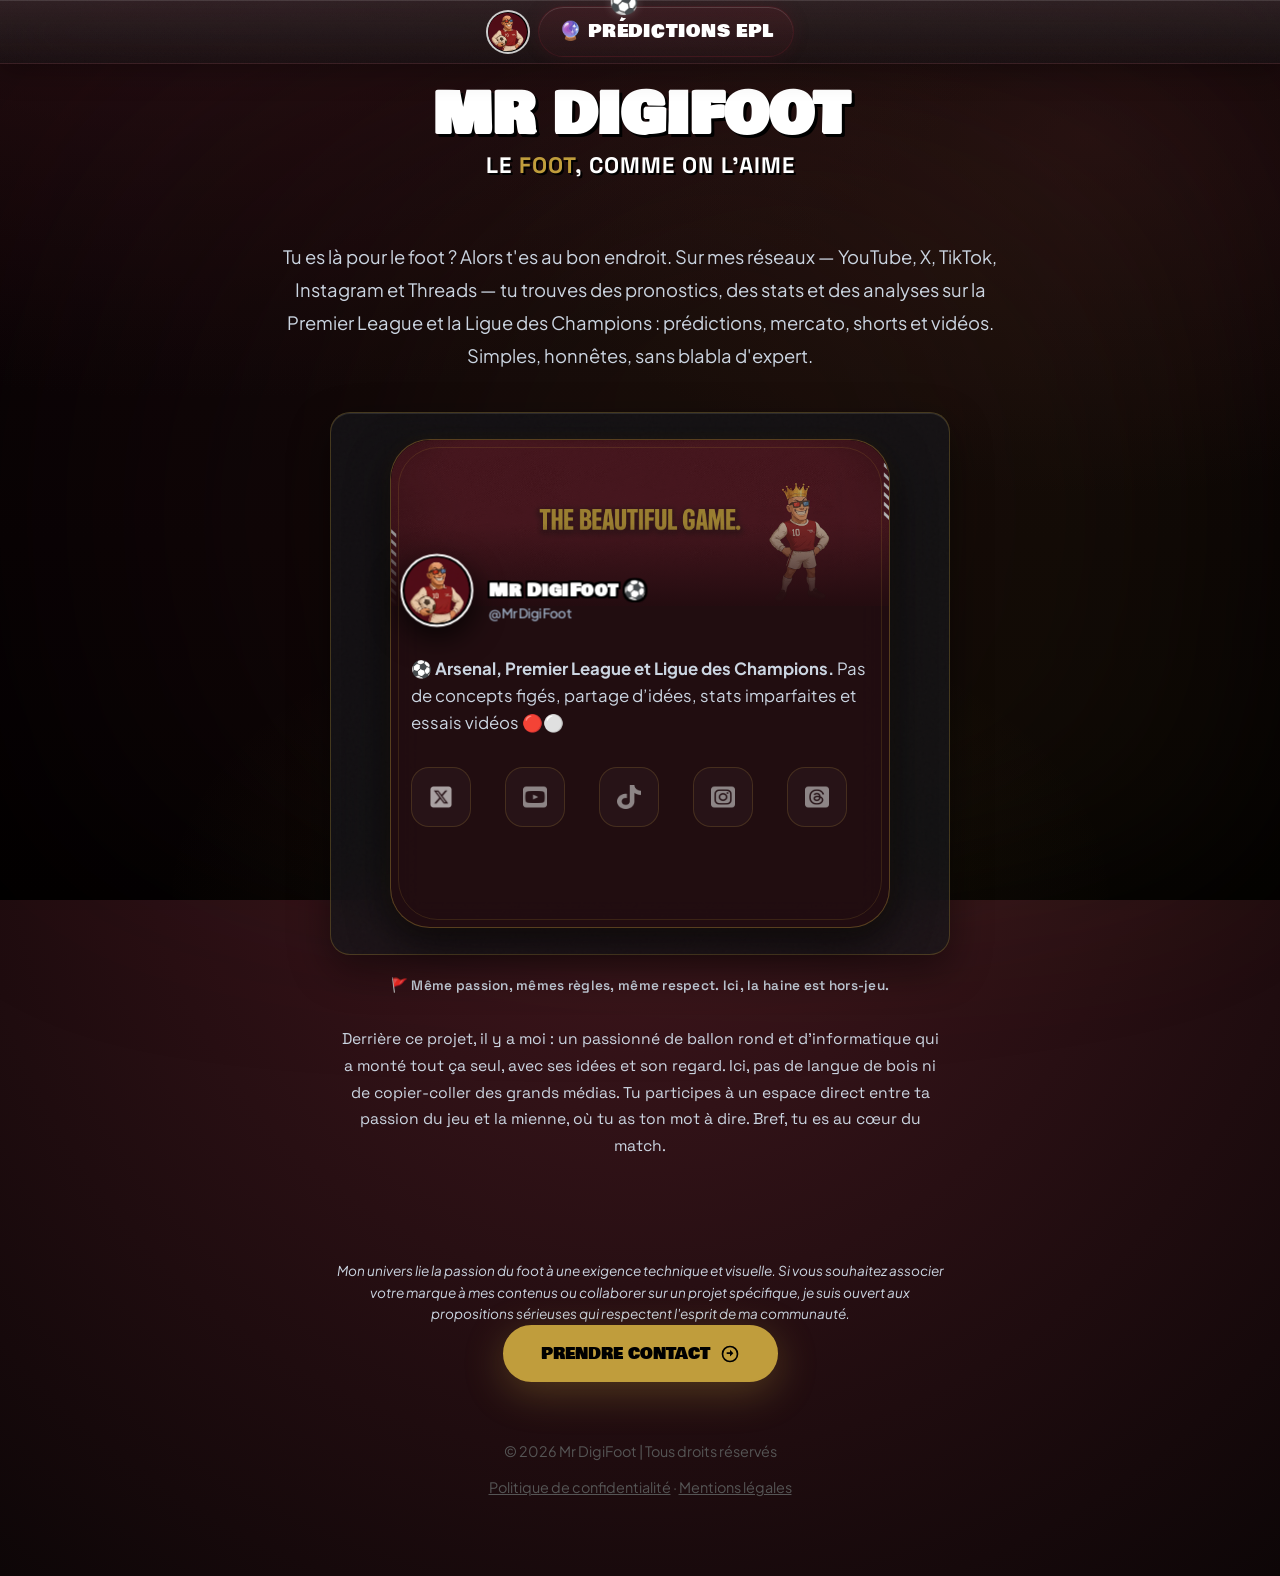
==== commit f701f97e: "Vitrine : bloc qui je suis dans la balise hero-bio (même limite de largeur)" ====
--- a/index.html
+++ b/index.html
@@ -99,7 +99,7 @@
         🚩 Même passion, mêmes règles, même respect. Ici, la haine est hors-jeu.
     </div>
 
-    <div class="who-am-i">
+    <div class="hero-bio who-am-i">
         <p>Derrière ce projet, il y a moi : un passionné de ballon rond et d'informatique qui a monté tout ça seul, avec ses idées et son regard. Ici, pas de langue de bois ni de copier-coller des grands médias. Tu participes à un espace direct entre ta passion du jeu et la mienne, où tu as ton mot à dire. Bref, tu es au cœur du match.</p>
     </div>
 
--- a/style.css
+++ b/style.css
@@ -710,18 +710,19 @@
 
 /* --- Qui je suis (sous l'anti-haine) --- */
 .who-am-i {
-    width: 100%;
     max-width: 640px;
-    margin: 24px auto 0;
+    margin: 30px auto 0;
     padding: 0 20px;
     box-sizing: border-box;
     text-align: center;
+}
+.who-am-i p {
     font-family: 'Space Grotesk', sans-serif;
     font-size: 0.98rem;
     color: var(--text-muted);
     line-height: 1.7;
-}
-.who-am-i p { margin: 0; }
+    margin: 0;
+}
 
 /* --- Note collaboration (footer) --- */
 .collab-note p {
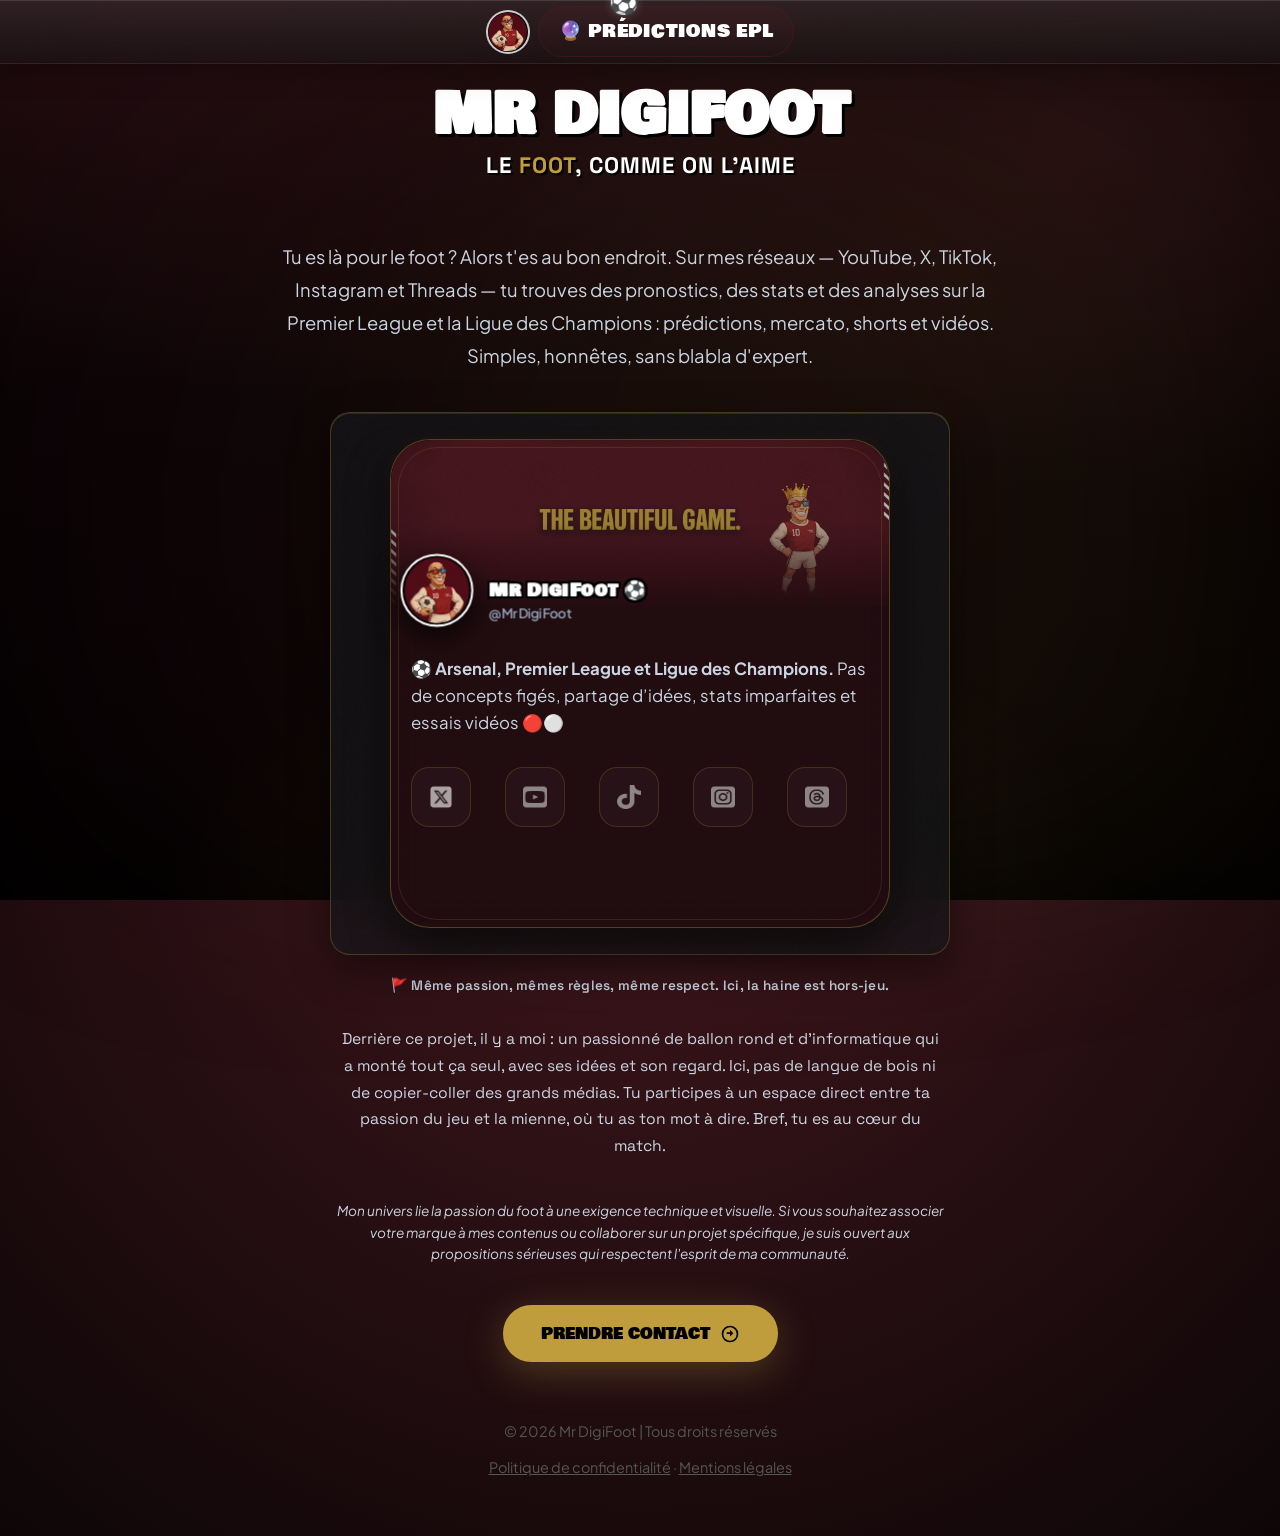
==== commit 70cc76a7: "SEO & nettoyage : manifest, robots, sitemap, og:image absolu, nav is-current, keywords retirés, bann" ====
--- a/index.html
+++ b/index.html
@@ -7,15 +7,40 @@
     
     <!-- SEO & METADATA -->
     <meta name="description" content="Mr DigiFoot - Arsenal, Premier League et Ligue des Champions. Pas de concepts figés, partage d’idées, stats imparfaites et essais vidéos.">
-    <meta name="keywords" content="Mr DigiFoot, Arsenal, Premier League, Ligue des Champions, football, passion foot, créateur digital, analyses foot, vidéos foot">
     <meta name="author" content="Mr DigiFoot">
+    <link rel="canonical" href="https://mrdigifoot.com/">
     
     <!-- OPEN GRAPH (Social Media Sharing) -->
     <meta property="og:title" content="Mr DigiFoot | Le Foot comme on l'aime">
     <meta property="og:description" content="Arsenal, Premier League et Ligue des Champions. Pas de concepts figés, partage d’idées, stats imparfaites et essais vidéos.">
-    <meta property="og:image" content="logos/mrdigifoot.png">
-    <meta property="og:url" content="https://mrdigifoot.com">
+    <meta property="og:image" content="https://mrdigifoot.com/logos/mrdigifoot.png">
+    <meta property="og:url" content="https://mrdigifoot.com/">
     <meta property="og:type" content="website">
+    <meta property="og:site_name" content="Mr DigiFoot">
+
+    <!-- TWITTER CARD -->
+    <meta name="twitter:card" content="summary">
+    <meta name="twitter:title" content="Mr DigiFoot | Le Foot comme on l'aime">
+    <meta name="twitter:description" content="Arsenal, Premier League et Ligue des Champions. Pas de concepts figés, partage d’idées, stats imparfaites et essais vidéos.">
+    <meta name="twitter:image" content="https://mrdigifoot.com/logos/mrdigifoot.png">
+
+    <!-- JSON-LD Person / Organization -->
+    <script type="application/ld+json">
+    {
+      "@context": "https://schema.org",
+      "@type": "Person",
+      "name": "Mr DigiFoot",
+      "url": "https://mrdigifoot.com/",
+      "description": "Créateur de contenu football (Arsenal, Premier League, Ligue des Champions) : pronostics, stats et vidéos.",
+      "sameAs": [
+        "https://x.com/MrDigiFoot",
+        "https://www.youtube.com/@MrDigiFoot",
+        "https://www.tiktok.com/@MrDigiFoot",
+        "https://www.instagram.com/mrdigifoot/",
+        "https://www.threads.net/@mrdigifoot"
+      ]
+    }
+    </script>
 
     <link rel="icon" type="image/png" sizes="32x32" href="favicon-32x32.png">
     <link rel="icon" type="image/png" sizes="16x16" href="favicon-16x16.png">
@@ -39,7 +64,7 @@
                 <img src="logos/mrdigifoot.png" class="site-nav-logo" alt="Mr DigiFoot">
             </a>
             <div class="site-nav-links">
-                <a href="predictions/" class="site-nav-link site-nav-link--cta is-current"><span class="btn-emoji">🔮</span> Prédictions EPL</a>
+                <a href="predictions/" class="site-nav-link site-nav-link--cta"><span class="btn-emoji">🔮</span> Prédictions EPL</a>
             </div>
         </div>
     </nav>
@@ -76,7 +101,7 @@
             </div>
             <article class="tile foot-card" data-tilt>
                 <div class="tile-banner">
-                    <img src="banniere/banniere digifoot.png" alt="Banner Foot">
+                    <img src="banniere/banniere-digifoot.png" alt="Banner Foot">
                 </div>
                 <div class="tile-info">
                     <p class="tile-bio">
--- a/style.css
+++ b/style.css
@@ -591,7 +591,7 @@
 .foot-hub {
     width: 100%;
     max-width: 800px;
-    padding: 80px 20px;
+    padding: 20px 20px 60px;
     text-align: center;
     display: flex;
     flex-direction: column;
@@ -731,7 +731,7 @@
     line-height: 1.6;
     color: var(--text-muted);
     max-width: 620px;
-    margin: 0 auto;
+    margin: 0 auto 40px;
 }
 
 /* --- Bouton contact réduit --- */
